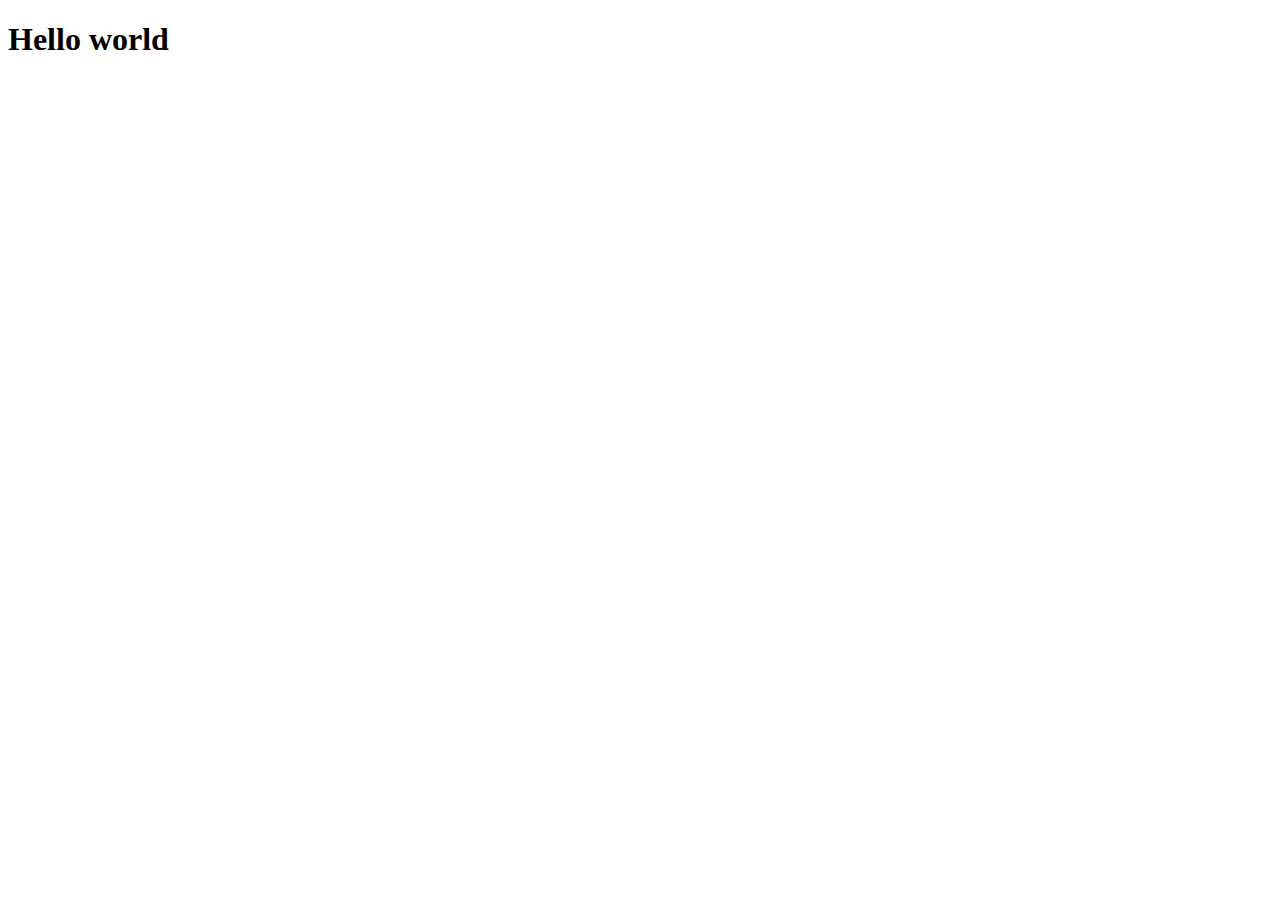
==== index.html @ 60b4bdec "second commit" ====
<!DOCTYPE html>
<html lang="en">
<head>
    <meta charset="UTF-8">
    <meta http-equiv="X-UA-Compatible" content="IE=edge">
    <meta name="viewport" content="width=device-width, initial-scale=1.0">
    <title>Document</title>
</head>
<body>
    <h1>Hello world</h1>
</body>
</html>
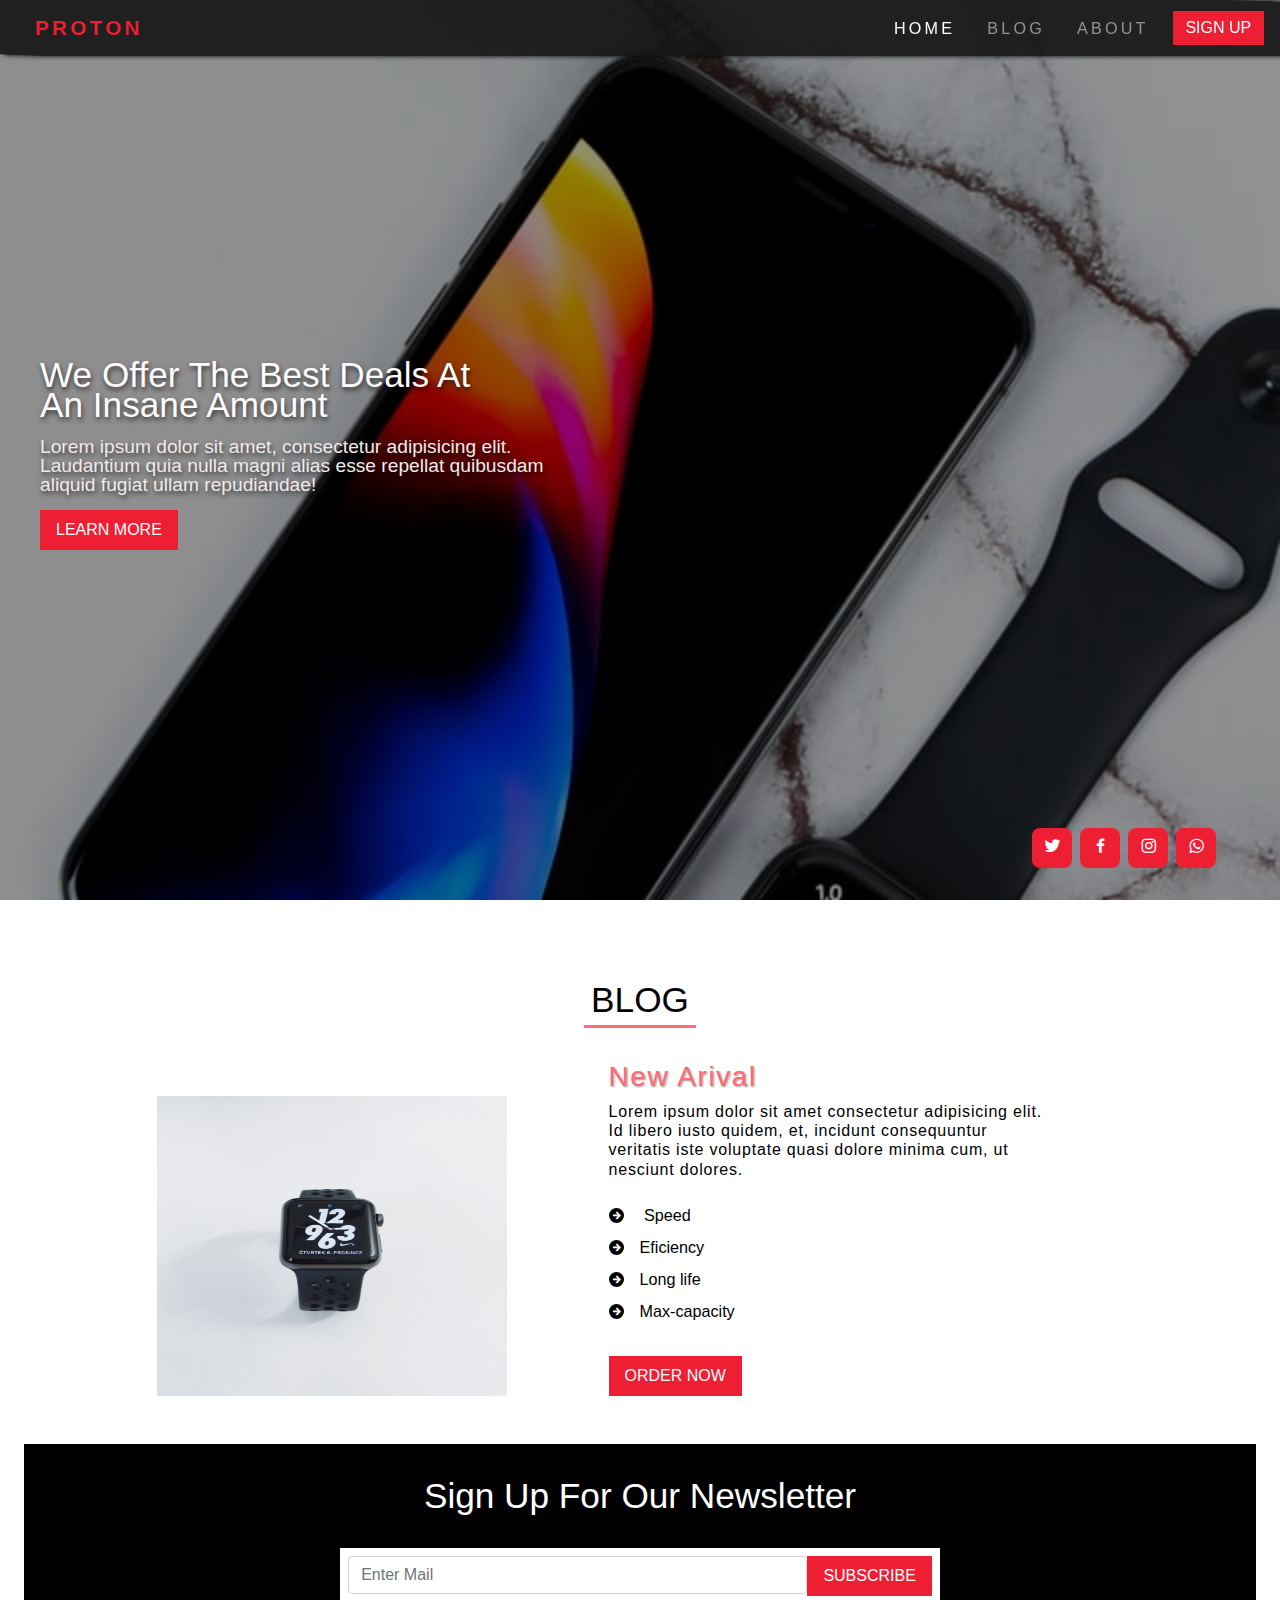
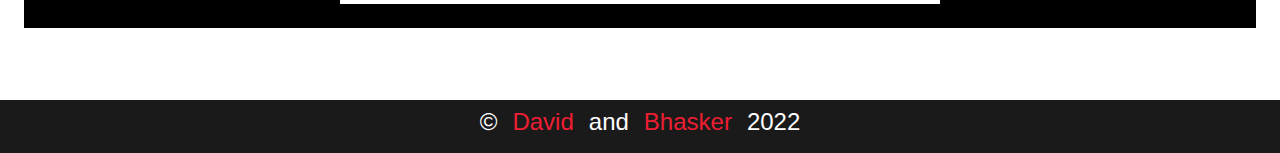
==== commit 2067dcd4: "updated all siteContent" ====
--- a/index.html
+++ b/index.html
@@ -4,9 +4,93 @@
     <meta charset="UTF-8">
     <meta http-equiv="X-UA-Compatible" content="IE=edge">
     <meta name="viewport" content="width=device-width, initial-scale=1.0">
-    <title>Document</title>
+    <script src="jquery/jquery-min.js"></script>
+    <script src="bootstrap-4.6.1-dist/js/bootstrap.bundle.min.js"></script>
+    <script type="text/javascript" src="bootstrap-4.6.1-dist/js/bootstrap.min.js"></script>
+    <link rel="stylesheet" href="bootstrap-4.6.1-dist/css/bootstrap.min.css">
+    <link rel="stylesheet" href="boxicons/css/boxicons.min.css">
+    <link rel="stylesheet" href="style.css">
+    <title>Proton..</title>
 </head>
 <body>
-    <h1>Hello world</h1>
+    <header>
+        <div class="container-fluid">
+            <nav class="navbar navbar-expand-lg navbar-dark fixed-top">
+                <a class="navbar-brand" href="#">Proton</a>
+                <button class="navbar-toggler" type="button" data-toggle="collapse" data-target="#navbarNav" aria-controls="navbarNav" aria-expanded="false" aria-label="Toggle navigation">
+                  <span class="navbar-toggler-icon"></span>
+                </button>
+                <div class="collapse navbar-collapse" id="navbarNav">
+                <ul class="navbar-nav ml-auto text-uppercase">
+                    <li class="nav-item active">
+                      <a class="nav-link" href="#home">Home</a>
+                    </li>
+                    <li class="nav-item">
+                      <a class="nav-link" href="#blog">Blog</a>
+                    </li>
+                    <li class="nav-item">
+                      <a class="nav-link" href="#footer">About</a>
+                    </li>
+                  </ul>
+                  <a class="text-uppercase special" href="#newsletter">Sign Up</a>
+                </div>
+              </nav>
+        </div>
+    </header>
+     <section id="home">
+       <!-- hero secton -->
+       <div class="hero flex">
+        <div class="hero-info">
+          <h1>We offer the best deals at an insane amount</h1>
+          <p class="lead">Lorem ipsum dolor sit amet, consectetur adipisicing elit. Laudantium quia nulla magni alias esse repellat quibusdam aliquid fugiat ullam repudiandae!</p>
+          <button class="text-uppercase">Learn more</button>
+        </div>
+         <!-- social links -->
+         <div class="social-media flex">
+          <a href="#" class="twitter"><i class="bx bxl-twitter"></i></a>
+          <a href="#" class="facebook"><i class="bx bxl-facebook"></i></a>
+          <a href="#" class="instagram"><i class="bx bxl-instagram"></i></a>
+          <a href="#" class="whatsapp"><i class="bx bxl-whatsapp"></i></a>
+      </div>
+       </div>
+     </section>
+     <main>
+       <!-- =====Blog section===== -->
+       <div class="text-uppercase text-center mt-5 mb-4" id="blog">
+         <h2 class="caption">Blog</h2>
+       </div>
+       <div class="blog grid">
+            <div class="blog-img">
+              <img src="images/IMG_0257.JPG" alt="">
+            </div>
+            <div class="blog-info ">
+              <h3>New Arival</h3>
+              <p>Lorem ipsum dolor sit amet consectetur adipisicing elit. Id libero iusto quidem, et, incidunt consequuntur veritatis iste voluptate quasi dolore minima cum, ut nesciunt dolores.</p>
+
+              <ul class="spec">
+                <li><i class="icon bx bx-right-arrow-alt"></i>
+                  Speed</li>
+                <li><i class="icon bx bx-right-arrow-alt"></i>Eficiency</li>
+                <li><i class="icon bx bx-right-arrow-alt"></i>Long life</li>
+                <li><i class="icon bx bx-right-arrow-alt"></i>Max-capacity</li>
+              </ul>
+              <button class="mt-2 text-uppercase">Order Now</button>
+            </div>
+         </div>
+       </div>
+       <div class="newsletter mt-5" id="newsletter">
+         <h2 class="caption text-center mb-4  text-white">Sign Up For Our Newsletter</h2>
+         <!-- ===newsletter=== -->
+        <form class="form-bg">
+          <input class="form-control" type="email" placeholder="Enter Mail">
+          <button type="submit" class="text-uppercase">Subscribe</button>
+        </form>
+       </div>
+     </main>
+     <footer id="footer">
+       <div class="copy text-center text-white">
+         <h4>&COPY;<span class="col">David</span>and<span class="col">Bhasker</span>2022</h4>
+       </div>
+     </footer>
 </body>
 </html>--- a/style.css
+++ b/style.css
@@ -0,0 +1,279 @@
+*{
+    box-sizing: border-box;
+    margin: 0;
+    padding: 0;
+    outline: none;
+}
+html{
+    scroll-behavior: smooth;
+}
+body{
+    overflow-x: hidden;
+    color: black;
+}
+li{
+    list-style: none;
+    margin-block: .5rem;
+    font-size: 1.01rem;
+}
+button{
+    background-color: #ee1e33;
+    border: none;
+    color: white;
+    padding: .5em 1em;
+    transition: all .5s ease-in-out;
+}
+button:hover{
+    transform: scale(.98);
+    background-color:  #ff6978;
+}
+/* ====Utilities==== */
+.grid{
+    display: grid;
+}
+.flex{
+    display: flex;
+}
+.caption{
+    font-size: 2.2rem;
+    position: relative;
+    padding: .2em;
+    font-family: Arial, Helvetica, sans-serif;
+}
+.text-uppercase .caption::after{
+    content: "";
+    position: absolute;
+    bottom: 0;
+    left: 0;
+    width: 100%;
+    height: 3px;
+    background:  #ff6978;
+}
+main{
+    padding: 1.5rem;
+}
+.navbar{
+    background: rgba(20, 20, 20, 0.9);
+    height: 3.5rem;
+    box-shadow: 3px 0 5px black;
+    border-radius: 0 4%;
+}
+.navbar-toggler{
+    border: none !important;
+}
+.navbar-toggler:hover{
+    background: none;
+}
+.collapse .special{
+    background-color: #ee1e33;
+    border: none;
+    color: white;
+    padding: .3em .8em;
+    text-decoration: none;
+    transition: transform .5s ease-in-out;
+}
+.collapse .special:hover{
+    transform: scale(.98);
+    background-color:  #ff6978;
+}
+.navbar li{
+    letter-spacing: .2rem;
+    margin-right: 1rem;
+}
+.navbar-brand{
+    font-size: 1.3rem;
+    font-weight: bolder;
+    color:  #ee1e33 !important;
+    font-family: Arial, Helvetica, sans-serif;
+    margin-left: 1.2rem;
+    letter-spacing: .2rem;
+    text-transform: uppercase;
+}
+.hero{
+    background-image: url("images/bg.JPG");
+    background-repeat: no-repeat;
+    background-size: cover;
+    background-attachment: fixed;
+    width: 100%;
+    height: 100vh;
+    position: relative;
+    z-index: 2;
+    padding: 1em;
+    flex-direction: column;
+    justify-content: center;
+}
+.hero::after{
+    content: "";
+    width: 100%;
+    height: 100%;
+    position: absolute;
+    top: 0;
+    left: 0;
+    background: rgba(0, 0, 0, 0.431);
+    z-index: -1;
+}
+.hero-info{
+    width: 45ch;
+    text-shadow: 1px 3px 5px rgba(0, 0, 0, 0.637);
+    position: absolute;
+    top: 40%;
+    margin-left: 1.5rem;
+}
+.hero-info h1{
+    line-height: 1.8rem;
+    font-family: Arial, Helvetica, sans-serif;
+    font-size: 1.85rem;
+    margin-bottom: 1rem;
+    text-transform: capitalize;
+    color:  #fffbfc;
+}
+.hero-info p{
+    font-size: 1.08rem;
+    line-height: 1.2rem;
+    color: rgb(241, 234, 234);
+}
+/* ===Social links== */
+.social-media{
+    gap: .5rem;
+    position: absolute;
+    bottom: 2rem;
+    right: 4rem;
+}
+.social-media a{
+    height: 28px;
+    width: 28px;
+    background-color: #ee1e33;
+    font-size: 1.2rem;
+    color: rgb(255, 255, 255);
+    text-align: center;
+    line-height: 25px;
+    border-radius: 20%;
+    transition: all .5s ease-in-out;
+}
+.social-media a:hover{
+    background-color:   #c5606a;
+    transform: scale(.98);   
+}
+@media (min-width:514px) {
+ .hero-info{
+     width: 50ch;
+ }   
+}
+@media (min-width:700px) {
+    .hero-info p{
+        font-size: 1.2rem;
+        width: 50ch;
+    }
+    .hero-info h1{
+        font-size: 2rem;
+    }
+}
+@media (min-width:967px){
+    .hero-info h1{
+        font-size: 2.2rem;
+        line-height: 1.9rem;
+    }
+    .social-media a{
+        width: 40px;
+        height: 40px;
+        line-height: 40px;
+    }
+}
+
+/* ===Blog=== */
+main{
+    display: flex;
+    flex-direction: column;
+    align-items: center;
+}
+.blog.grid{ 
+    gap: 2rem;
+    max-width: 967px;
+}
+.blog-img{
+    display: grid;
+    justify-items: center;
+}
+.blog img{
+    width: 350px;
+    height: 300px;
+}
+.blog-info{ 
+    display: grid;
+    justify-items: center;
+    align-content: center;
+    margin: 0;
+}
+.blog h3{
+    font-family: Arial, Helvetica, sans-serif;
+    color:  #ff6978;
+    text-shadow: 1px 1px 2px rgb(151, 146, 146);
+    letter-spacing: .1rem;
+}
+.blog p{
+    width: 50ch;
+    letter-spacing: .05rem;
+    line-height: 1.2rem;
+}
+.spec i{
+    color: white;
+    font-weight: bold;
+    background-color: rgb(0, 0, 0);
+    font-size: 13px;
+    width: 15px;
+    line-height: 15px;
+    height: 15px;
+    border-radius: 50%;
+    text-align: center;
+    margin-right: 1rem;
+}
+@media (min-width:850px){
+    .blog-info{
+        max-width: 850px;
+        justify-items: flex-start;
+
+    }
+    .blog{
+        grid-template-columns: 1fr 2fr;
+        justify-items: center;
+    }
+    .blog p{
+        width: 50ch;
+
+    }
+    .blog img{
+        align-self: flex-end;
+    }
+}
+
+/* ===Newslletter=== */
+
+.newsletter{
+    padding: 1.5em;
+    background-color: black;
+    margin-inline: auto;
+    width: 100%;
+}
+.input{
+    width: 100%;
+}
+.form-bg{
+    background-color: white;
+    width: 100%;
+    display: flex;
+    padding: .51em;
+    max-width: 600px;
+    margin-inline: auto;
+    justify-content: space-between;
+}
+
+/* ===footer=== */
+.copy{
+    background-color: rgba(0, 0, 0, 0.897);
+    padding-block: .5em;
+    margin-top: 3rem;
+
+}
+.col{
+    color: #ee1e33;
+}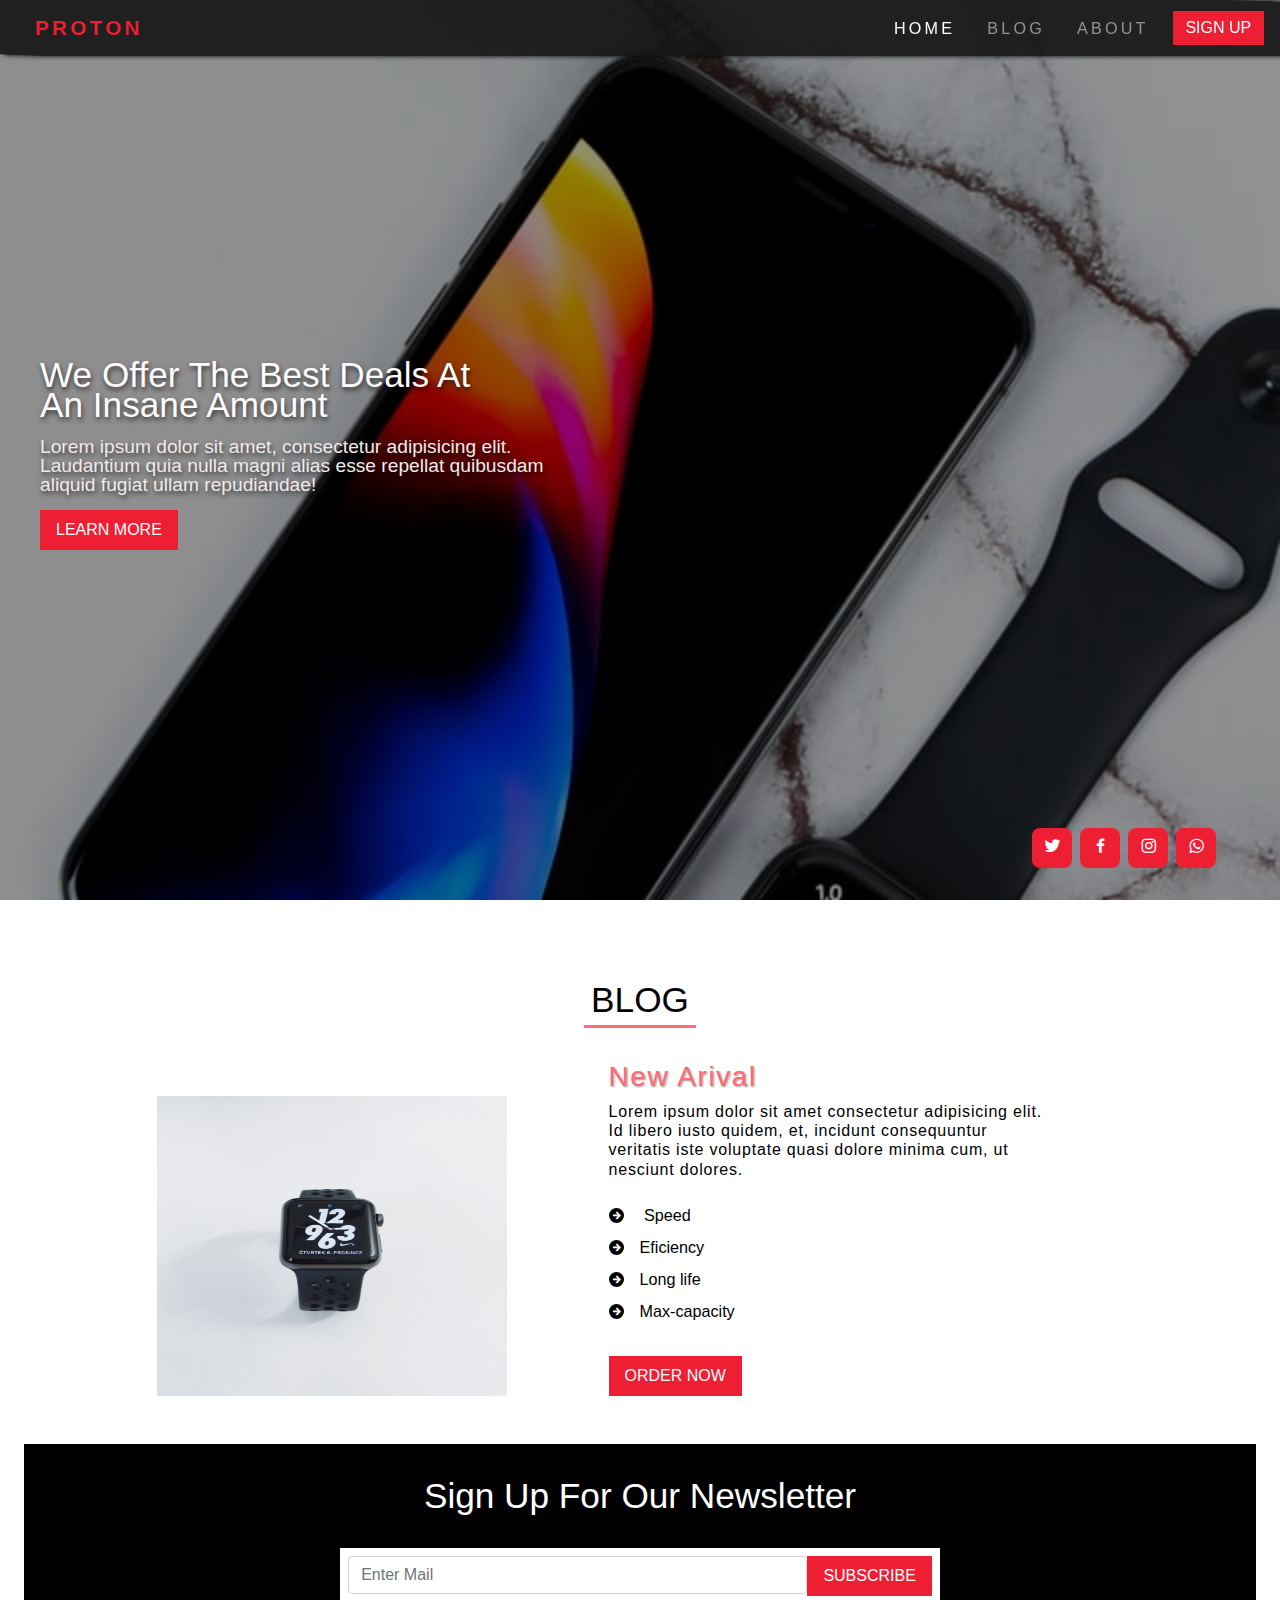
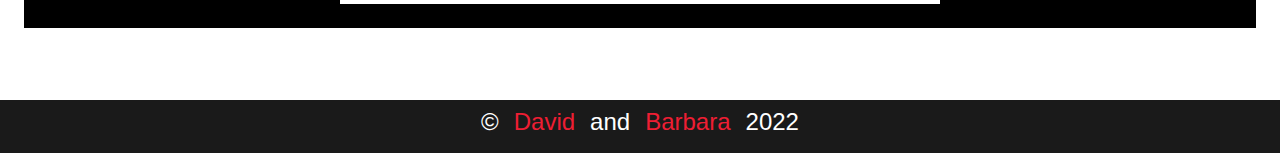
==== commit 042a1e63: "Update index.html" ====
--- a/index.html
+++ b/index.html
@@ -89,8 +89,8 @@
      </main>
      <footer id="footer">
        <div class="copy text-center text-white">
-         <h4>&COPY;<span class="col">David</span>and<span class="col">Bhasker</span>2022</h4>
+         <h4>&COPY;<span class="col">David</span>and<span class="col">Barbara</span>2022</h4>
        </div>
      </footer>
 </body>
-</html>+</html>
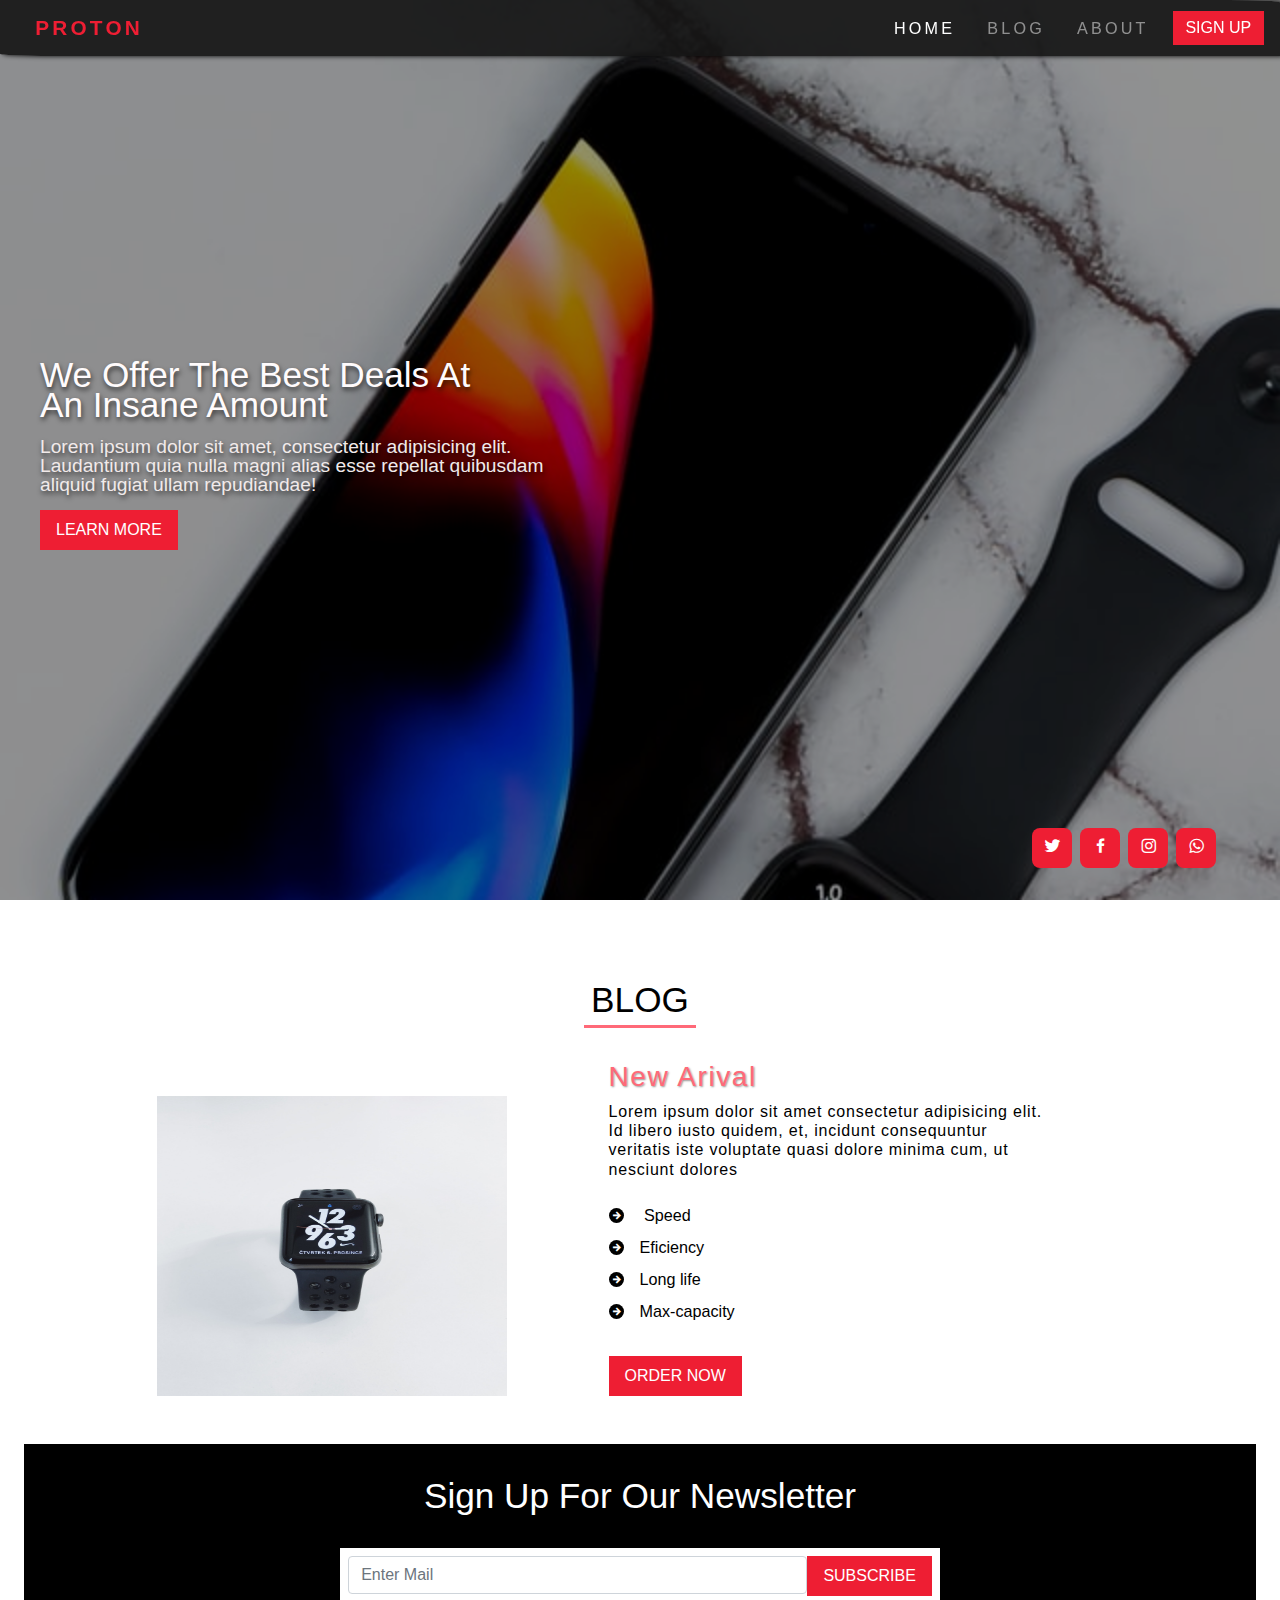
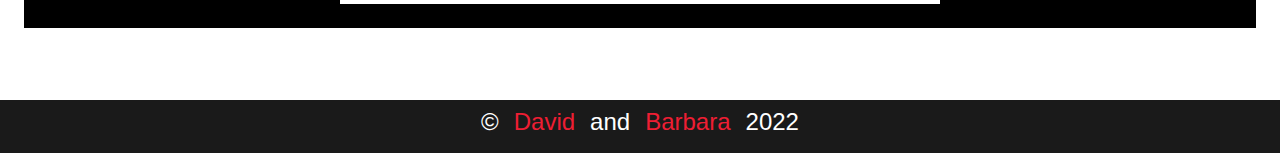
==== commit 11ec16a3: "Html added and styled" ====
--- a/index.html
+++ b/index.html
@@ -1,96 +1,102 @@
 <!DOCTYPE html>
 <html lang="en">
+
 <head>
-    <meta charset="UTF-8">
-    <meta http-equiv="X-UA-Compatible" content="IE=edge">
-    <meta name="viewport" content="width=device-width, initial-scale=1.0">
-    <script src="jquery/jquery-min.js"></script>
-    <script src="bootstrap-4.6.1-dist/js/bootstrap.bundle.min.js"></script>
-    <script type="text/javascript" src="bootstrap-4.6.1-dist/js/bootstrap.min.js"></script>
-    <link rel="stylesheet" href="bootstrap-4.6.1-dist/css/bootstrap.min.css">
-    <link rel="stylesheet" href="boxicons/css/boxicons.min.css">
-    <link rel="stylesheet" href="style.css">
-    <title>Proton..</title>
+  <meta charset="UTF-8">
+  <meta http-equiv="X-UA-Compatible" content="IE=edge">
+  <meta name="viewport" content="width=device-width, initial-scale=1.0">
+  <script src="jquery/jquery-min.js"></script>
+  <script src="bootstrap-4.6.1-dist/js/bootstrap.bundle.min.js"></script>
+  <script type="text/javascript" src="bootstrap-4.6.1-dist/js/bootstrap.min.js"></script>
+  <link rel="stylesheet" href="bootstrap-4.6.1-dist/css/bootstrap.min.css">
+  <link rel="stylesheet" href="boxicons/css/boxicons.min.css">
+  <link rel="stylesheet" href="style.css">
+  <title>Proton..</title>
 </head>
+
 <body>
-    <header>
-        <div class="container-fluid">
-            <nav class="navbar navbar-expand-lg navbar-dark fixed-top">
-                <a class="navbar-brand" href="#">Proton</a>
-                <button class="navbar-toggler" type="button" data-toggle="collapse" data-target="#navbarNav" aria-controls="navbarNav" aria-expanded="false" aria-label="Toggle navigation">
-                  <span class="navbar-toggler-icon"></span>
-                </button>
-                <div class="collapse navbar-collapse" id="navbarNav">
-                <ul class="navbar-nav ml-auto text-uppercase">
-                    <li class="nav-item active">
-                      <a class="nav-link" href="#home">Home</a>
-                    </li>
-                    <li class="nav-item">
-                      <a class="nav-link" href="#blog">Blog</a>
-                    </li>
-                    <li class="nav-item">
-                      <a class="nav-link" href="#footer">About</a>
-                    </li>
-                  </ul>
-                  <a class="text-uppercase special" href="#newsletter">Sign Up</a>
-                </div>
-              </nav>
+  <header>
+    <div class="container-fluid">
+      <nav class="navbar navbar-expand-lg navbar-dark fixed-top">
+        <a class="navbar-brand" href="#">Proton</a>
+        <button class="navbar-toggler" type="button" data-toggle="collapse" data-target="#navbarNav"
+          aria-controls="navbarNav" aria-expanded="false" aria-label="Toggle navigation">
+          <span class="navbar-toggler-icon"></span>
+        </button>
+        <div class="collapse navbar-collapse" id="navbarNav">
+          <ul class="navbar-nav ml-auto text-uppercase">
+            <li class="nav-item active">
+              <a class="nav-link" href="#home">Home</a>
+            </li>
+            <li class="nav-item">
+              <a class="nav-link" href="#blog">Blog</a>
+            </li>
+            <li class="nav-item">
+              <a class="nav-link" href="#footer">About</a>
+            </li>
+          </ul>
+          <a class="text-uppercase special" href="#newsletter">Sign Up</a>
         </div>
-    </header>
-     <section id="home">
-       <!-- hero secton -->
-       <div class="hero flex">
-        <div class="hero-info">
-          <h1>We offer the best deals at an insane amount</h1>
-          <p class="lead">Lorem ipsum dolor sit amet, consectetur adipisicing elit. Laudantium quia nulla magni alias esse repellat quibusdam aliquid fugiat ullam repudiandae!</p>
-          <button class="text-uppercase">Learn more</button>
-        </div>
-         <!-- social links -->
-         <div class="social-media flex">
-          <a href="#" class="twitter"><i class="bx bxl-twitter"></i></a>
-          <a href="#" class="facebook"><i class="bx bxl-facebook"></i></a>
-          <a href="#" class="instagram"><i class="bx bxl-instagram"></i></a>
-          <a href="#" class="whatsapp"><i class="bx bxl-whatsapp"></i></a>
+      </nav>
+    </div>
+  </header>
+  <section id="home">
+    <!-- hero secton -->
+    <div class="hero flex">
+      <div class="hero-info">
+        <h1>We offer the best deals at an insane amount</h1>
+        <p class="lead">Lorem ipsum dolor sit amet, consectetur adipisicing elit. Laudantium quia nulla magni alias esse
+          repellat quibusdam aliquid fugiat ullam repudiandae!</p>
+        <button class="text-uppercase">Learn more</button>
       </div>
-       </div>
-     </section>
-     <main>
-       <!-- =====Blog section===== -->
-       <div class="text-uppercase text-center mt-5 mb-4" id="blog">
-         <h2 class="caption">Blog</h2>
-       </div>
-       <div class="blog grid">
-            <div class="blog-img">
-              <img src="images/IMG_0257.JPG" alt="">
-            </div>
-            <div class="blog-info ">
-              <h3>New Arival</h3>
-              <p>Lorem ipsum dolor sit amet consectetur adipisicing elit. Id libero iusto quidem, et, incidunt consequuntur veritatis iste voluptate quasi dolore minima cum, ut nesciunt dolores.</p>
+      <!-- social links -->
+      <div class="social-media flex">
+        <a href="#" class="twitter"><i class="bx bxl-twitter"></i></a>
+        <a href="#" class="facebook"><i class="bx bxl-facebook"></i></a>
+        <a href="#" class="instagram"><i class="bx bxl-instagram"></i></a>
+        <a href="#" class="whatsapp"><i class="bx bxl-whatsapp"></i></a>
+      </div>
+    </div>
+  </section>
+  <main>
+    <!-- =====Blog section===== -->
+    <div class="text-uppercase text-center mt-5 mb-4" id="blog">
+      <h2 class="caption">Blog</h2>
+    </div>
+    <div class="blog grid">
+      <div class="blog-img">
+        <img src="images/IMG_0257.JPG" alt="">
+      </div>
+      <div class="blog-info ">
+        <h3>New Arival</h3>
+        <p>Lorem ipsum dolor sit amet consectetur adipisicing elit. Id libero iusto quidem, et, incidunt consequuntur
+          veritatis iste voluptate quasi dolore minima cum, ut nesciunt dolores</p>
 
-              <ul class="spec">
-                <li><i class="icon bx bx-right-arrow-alt"></i>
-                  Speed</li>
-                <li><i class="icon bx bx-right-arrow-alt"></i>Eficiency</li>
-                <li><i class="icon bx bx-right-arrow-alt"></i>Long life</li>
-                <li><i class="icon bx bx-right-arrow-alt"></i>Max-capacity</li>
-              </ul>
-              <button class="mt-2 text-uppercase">Order Now</button>
-            </div>
-         </div>
-       </div>
-       <div class="newsletter mt-5" id="newsletter">
-         <h2 class="caption text-center mb-4  text-white">Sign Up For Our Newsletter</h2>
-         <!-- ===newsletter=== -->
-        <form class="form-bg">
-          <input class="form-control" type="email" placeholder="Enter Mail">
-          <button type="submit" class="text-uppercase">Subscribe</button>
-        </form>
-       </div>
-     </main>
-     <footer id="footer">
-       <div class="copy text-center text-white">
-         <h4>&COPY;<span class="col">David</span>and<span class="col">Barbara</span>2022</h4>
-       </div>
-     </footer>
+        <ul class="spec">
+          <li><i class="icon bx bx-right-arrow-alt"></i>
+            Speed</li>
+          <li><i class="icon bx bx-right-arrow-alt"></i>Eficiency</li>
+          <li><i class="icon bx bx-right-arrow-alt"></i>Long life</li>
+          <li><i class="icon bx bx-right-arrow-alt"></i>Max-capacity</li>
+        </ul>
+        <button class="mt-2 text-uppercase">Order Now</button>
+      </div>
+    </div>
+    </div>
+    <div class="newsletter mt-5" id="newsletter">
+      <h2 class="caption text-center mb-4  text-white">Sign Up For Our Newsletter</h2>
+      <!-- ===newsletter=== -->
+      <form class="form-bg">
+        <input class="form-control" type="email" placeholder="Enter Mail">
+        <button type="submit" class="text-uppercase">Subscribe</button>
+      </form>
+    </div>
+  </main>
+  <footer id="footer">
+    <div class="copy text-center text-white">
+      <h4>&COPY;<span class="col">David</span>and<span class="col">Barbara</span>2022</h4>
+    </div>
+  </footer>
 </body>
-</html>
+
+</html>--- a/style.css
+++ b/style.css
@@ -1,279 +1,276 @@
-*{
-    box-sizing: border-box;
-    margin: 0;
-    padding: 0;
-    outline: none;
-}
-html{
-    scroll-behavior: smooth;
-}
-body{
-    overflow-x: hidden;
-    color: black;
-}
-li{
-    list-style: none;
-    margin-block: .5rem;
-    font-size: 1.01rem;
-}
-button{
-    background-color: #ee1e33;
-    border: none;
-    color: white;
-    padding: .5em 1em;
-    transition: all .5s ease-in-out;
-}
-button:hover{
-    transform: scale(.98);
-    background-color:  #ff6978;
+* {
+  box-sizing: border-box;
+  margin: 0;
+  padding: 0;
+  outline: none;
+}
+html {
+  scroll-behavior: smooth;
+}
+body {
+  overflow-x: hidden;
+  color: black;
+}
+li {
+  list-style: none;
+  margin-block: 0.5rem;
+  font-size: 1.01rem;
+}
+button {
+  background-color: #ee1e33;
+  border: none;
+  color: white;
+  padding: 0.5em 1em;
+  transition: all 0.5s ease-in-out;
+}
+button:hover {
+  transform: scale(0.98);
+  background-color: #ff6978;
 }
 /* ====Utilities==== */
-.grid{
-    display: grid;
-}
-.flex{
-    display: flex;
-}
-.caption{
+.grid {
+  display: grid;
+}
+.flex {
+  display: flex;
+}
+.caption {
+  font-size: 2.2rem;
+  position: relative;
+  padding: 0.2em;
+  font-family: Arial, Helvetica, sans-serif;
+}
+.text-uppercase .caption::after {
+  content: "";
+  position: absolute;
+  bottom: 0;
+  left: 0;
+  width: 100%;
+  height: 3px;
+  background: #ff6978;
+}
+main {
+  padding: 1.5rem;
+}
+.navbar {
+  background: rgba(20, 20, 20, 0.9);
+  height: 3.5rem;
+  box-shadow: 3px 0 5px black;
+  border-radius: 0 4%;
+}
+.navbar-toggler {
+  border: none !important;
+}
+.navbar-toggler:hover {
+  background: none;
+}
+.collapse .special {
+  background-color: #ee1e33;
+  border: none;
+  color: white;
+  padding: 0.3em 0.8em;
+  text-decoration: none;
+  transition: transform 0.5s ease-in-out;
+}
+.collapse .special:hover {
+  transform: scale(0.98);
+  background-color: #ff6978;
+}
+.navbar li {
+  letter-spacing: 0.2rem;
+  margin-right: 1rem;
+}
+.navbar-brand {
+  font-size: 1.3rem;
+  font-weight: bolder;
+  color: #ee1e33 !important;
+  font-family: Arial, Helvetica, sans-serif;
+  margin-left: 1.2rem;
+  letter-spacing: 0.2rem;
+  text-transform: uppercase;
+}
+.hero {
+  background-image: url("images/bg.JPG");
+  background-repeat: no-repeat;
+  background-size: cover;
+  background-attachment: fixed;
+  width: 100%;
+  height: 100vh;
+  position: relative;
+  z-index: 2;
+  padding: 1em;
+  flex-direction: column;
+  justify-content: center;
+}
+.hero::after {
+  content: "";
+  width: 100%;
+  height: 100%;
+  position: absolute;
+  top: 0;
+  left: 0;
+  background: rgba(0, 0, 0, 0.431);
+  z-index: -1;
+}
+.hero-info {
+  width: 45ch;
+  text-shadow: 1px 3px 5px rgba(0, 0, 0, 0.637);
+  position: absolute;
+  top: 40%;
+  margin-left: 1.5rem;
+}
+.hero-info h1 {
+  line-height: 1.8rem;
+  font-family: Arial, Helvetica, sans-serif;
+  font-size: 1.85rem;
+  margin-bottom: 1rem;
+  text-transform: capitalize;
+  color: #fffbfc;
+}
+.hero-info p {
+  font-size: 1.08rem;
+  line-height: 1.2rem;
+  color: rgb(241, 234, 234);
+}
+/* ===Social links== */
+.social-media {
+  gap: 0.5rem;
+  position: absolute;
+  bottom: 2rem;
+  right: 4rem;
+}
+.social-media a {
+  height: 28px;
+  width: 28px;
+  background-color: #ee1e33;
+  font-size: 1.2rem;
+  color: rgb(255, 255, 255);
+  text-align: center;
+  line-height: 25px;
+  border-radius: 20%;
+  transition: all 0.5s ease-in-out;
+}
+.social-media a:hover {
+  background-color: #c5606a;
+  transform: scale(0.98);
+}
+@media (min-width: 514px) {
+  .hero-info {
+    width: 50ch;
+  }
+}
+@media (min-width: 700px) {
+  .hero-info p {
+    font-size: 1.2rem;
+    width: 50ch;
+  }
+  .hero-info h1 {
+    font-size: 2rem;
+  }
+}
+@media (min-width: 967px) {
+  .hero-info h1 {
     font-size: 2.2rem;
-    position: relative;
-    padding: .2em;
-    font-family: Arial, Helvetica, sans-serif;
-}
-.text-uppercase .caption::after{
-    content: "";
-    position: absolute;
-    bottom: 0;
-    left: 0;
-    width: 100%;
-    height: 3px;
-    background:  #ff6978;
-}
-main{
-    padding: 1.5rem;
-}
-.navbar{
-    background: rgba(20, 20, 20, 0.9);
-    height: 3.5rem;
-    box-shadow: 3px 0 5px black;
-    border-radius: 0 4%;
-}
-.navbar-toggler{
-    border: none !important;
-}
-.navbar-toggler:hover{
-    background: none;
-}
-.collapse .special{
-    background-color: #ee1e33;
-    border: none;
-    color: white;
-    padding: .3em .8em;
-    text-decoration: none;
-    transition: transform .5s ease-in-out;
-}
-.collapse .special:hover{
-    transform: scale(.98);
-    background-color:  #ff6978;
-}
-.navbar li{
-    letter-spacing: .2rem;
-    margin-right: 1rem;
-}
-.navbar-brand{
-    font-size: 1.3rem;
-    font-weight: bolder;
-    color:  #ee1e33 !important;
-    font-family: Arial, Helvetica, sans-serif;
-    margin-left: 1.2rem;
-    letter-spacing: .2rem;
-    text-transform: uppercase;
-}
-.hero{
-    background-image: url("images/bg.JPG");
-    background-repeat: no-repeat;
-    background-size: cover;
-    background-attachment: fixed;
-    width: 100%;
-    height: 100vh;
-    position: relative;
-    z-index: 2;
-    padding: 1em;
-    flex-direction: column;
-    justify-content: center;
-}
-.hero::after{
-    content: "";
-    width: 100%;
-    height: 100%;
-    position: absolute;
-    top: 0;
-    left: 0;
-    background: rgba(0, 0, 0, 0.431);
-    z-index: -1;
-}
-.hero-info{
-    width: 45ch;
-    text-shadow: 1px 3px 5px rgba(0, 0, 0, 0.637);
-    position: absolute;
-    top: 40%;
-    margin-left: 1.5rem;
-}
-.hero-info h1{
-    line-height: 1.8rem;
-    font-family: Arial, Helvetica, sans-serif;
-    font-size: 1.85rem;
-    margin-bottom: 1rem;
-    text-transform: capitalize;
-    color:  #fffbfc;
-}
-.hero-info p{
-    font-size: 1.08rem;
-    line-height: 1.2rem;
-    color: rgb(241, 234, 234);
-}
-/* ===Social links== */
-.social-media{
-    gap: .5rem;
-    position: absolute;
-    bottom: 2rem;
-    right: 4rem;
-}
-.social-media a{
-    height: 28px;
-    width: 28px;
-    background-color: #ee1e33;
-    font-size: 1.2rem;
-    color: rgb(255, 255, 255);
-    text-align: center;
-    line-height: 25px;
-    border-radius: 20%;
-    transition: all .5s ease-in-out;
-}
-.social-media a:hover{
-    background-color:   #c5606a;
-    transform: scale(.98);   
-}
-@media (min-width:514px) {
- .hero-info{
-     width: 50ch;
- }   
-}
-@media (min-width:700px) {
-    .hero-info p{
-        font-size: 1.2rem;
-        width: 50ch;
-    }
-    .hero-info h1{
-        font-size: 2rem;
-    }
-}
-@media (min-width:967px){
-    .hero-info h1{
-        font-size: 2.2rem;
-        line-height: 1.9rem;
-    }
-    .social-media a{
-        width: 40px;
-        height: 40px;
-        line-height: 40px;
-    }
+    line-height: 1.9rem;
+  }
+  .social-media a {
+    width: 40px;
+    height: 40px;
+    line-height: 40px;
+  }
 }
 
 /* ===Blog=== */
-main{
-    display: flex;
-    flex-direction: column;
-    align-items: center;
-}
-.blog.grid{ 
-    gap: 2rem;
-    max-width: 967px;
-}
-.blog-img{
-    display: grid;
+main {
+  display: flex;
+  flex-direction: column;
+  align-items: center;
+}
+.blog.grid {
+  gap: 2rem;
+  max-width: 967px;
+}
+.blog-img {
+  display: grid;
+  justify-items: center;
+}
+.blog img {
+  width: 350px;
+  height: 300px;
+}
+.blog-info {
+  display: grid;
+  justify-items: center;
+  align-content: center;
+  margin: 0;
+}
+.blog h3 {
+  font-family: Arial, Helvetica, sans-serif;
+  color: #ff6978;
+  text-shadow: 1px 1px 2px rgb(151, 146, 146);
+  letter-spacing: 0.1rem;
+}
+.blog p {
+  width: 50ch;
+  letter-spacing: 0.05rem;
+  line-height: 1.2rem;
+}
+.spec i {
+  color: white;
+  font-weight: bold;
+  background-color: rgb(0, 0, 0);
+  font-size: 13px;
+  width: 15px;
+  line-height: 15px;
+  height: 15px;
+  border-radius: 50%;
+  text-align: center;
+  margin-right: 1rem;
+}
+@media (min-width: 850px) {
+  .blog-info {
+    max-width: 850px;
+    justify-items: flex-start;
+  }
+  .blog {
+    grid-template-columns: 1fr 2fr;
     justify-items: center;
-}
-.blog img{
-    width: 350px;
-    height: 300px;
-}
-.blog-info{ 
-    display: grid;
-    justify-items: center;
-    align-content: center;
-    margin: 0;
-}
-.blog h3{
-    font-family: Arial, Helvetica, sans-serif;
-    color:  #ff6978;
-    text-shadow: 1px 1px 2px rgb(151, 146, 146);
-    letter-spacing: .1rem;
-}
-.blog p{
+  }
+  .blog p {
     width: 50ch;
-    letter-spacing: .05rem;
-    line-height: 1.2rem;
-}
-.spec i{
-    color: white;
-    font-weight: bold;
-    background-color: rgb(0, 0, 0);
-    font-size: 13px;
-    width: 15px;
-    line-height: 15px;
-    height: 15px;
-    border-radius: 50%;
-    text-align: center;
-    margin-right: 1rem;
-}
-@media (min-width:850px){
-    .blog-info{
-        max-width: 850px;
-        justify-items: flex-start;
-
-    }
-    .blog{
-        grid-template-columns: 1fr 2fr;
-        justify-items: center;
-    }
-    .blog p{
-        width: 50ch;
-
-    }
-    .blog img{
-        align-self: flex-end;
-    }
+  }
+  .blog img {
+    align-self: flex-end;
+  }
 }
 
 /* ===Newslletter=== */
 
-.newsletter{
-    padding: 1.5em;
-    background-color: black;
-    margin-inline: auto;
-    width: 100%;
-}
-.input{
-    width: 100%;
-}
-.form-bg{
-    background-color: white;
-    width: 100%;
-    display: flex;
-    padding: .51em;
-    max-width: 600px;
-    margin-inline: auto;
-    justify-content: space-between;
+.newsletter {
+  padding: 1.5em;
+  background-color: black;
+  margin-inline: auto;
+  width: 100%;
+}
+.input {
+  width: 100%;
+}
+.form-bg {
+  background-color: white;
+  width: 100%;
+  display: flex;
+  padding: 0.51em;
+  max-width: 600px;
+  margin-inline: auto;
+  justify-content: space-between;
 }
 
 /* ===footer=== */
-.copy{
-    background-color: rgba(0, 0, 0, 0.897);
-    padding-block: .5em;
-    margin-top: 3rem;
-
-}
-.col{
-    color: #ee1e33;
-}+.copy {
+  background-color: rgba(0, 0, 0, 0.897);
+  padding-block: 0.5em;
+  margin-top: 3rem;
+}
+.col {
+  color: #ee1e33;
+}
